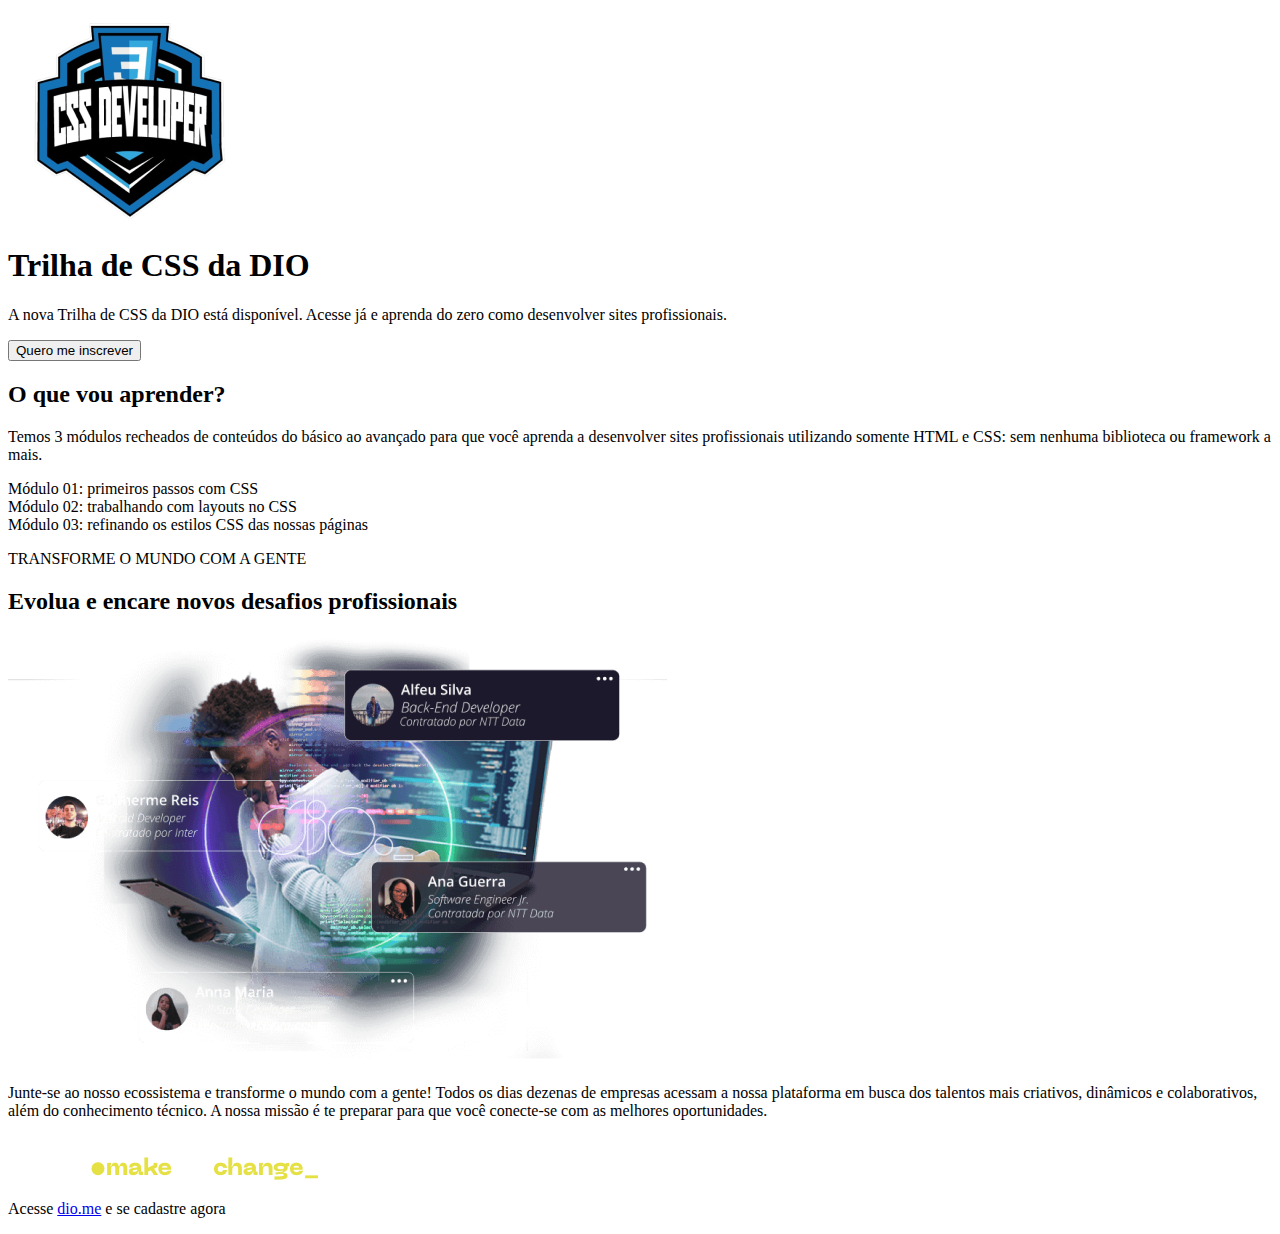
==== index.html @ ba8aa766 "Add files via upload" ====
<!DOCTYPE html>
<html lang="en">
<head>
  <meta charset="UTF-8">
  <meta http-equiv="X-UA-Compatible" content="IE=edge">
  <meta name="viewport" content="width=device-width, initial-scale=1.0">
  <title>Trilha de CSS - DIO</title>
  <link rel="stylesheet" href="../assets/css/style.css">
</head>
<body>
  <header class="banner">
    <div class="banner-content">
      <div class="logo">
        <img src="/assets/images/logo.png" title="Logotipo Trilha de CSS DIO" alt="Logotipo Trilha de CSS DIO">
      </div>
      <h1>Trilha de CSS da DIO</h1>
      <p>A nova Trilha de CSS da DIO está disponível. Acesse já e aprenda do zero como desenvolver sites profissionais.</p>
      <button>Quero me inscrever</button>
    </div>
  </header>
  <main>
    <section id="course-content">
      <h2>O que vou aprender?</h2>
      <p>
        Temos 3 módulos recheados de conteúdos do básico ao avançado para que você aprenda a 
        desenvolver sites profissionais utilizando somente HTML e CSS: sem nenhuma biblioteca ou framework a mais.
      </p>
      <div class="modules-list">
        <div class="module">
          <span>Módulo 01:</span> primeiros passos com CSS
        </div>
        <div class="module">
          <span>Módulo 02:</span> trabalhando com layouts no CSS
        </div>
        <div class="module">
          <span>Módulo 03:</span> refinando os estilos CSS das nossas páginas
        </div>
      </div>
    </section>
    <section id="transform-world">
      <p id="tw">TRANSFORME O MUNDO COM A GENTE</p>
    </section>
    <section id="professional-challenges">
      <h2>Evolua e encare novos desafios profissionais</h2>
      <img src="/assets/images/professional-challenges.png" title="Homem lendo depoimentos em um tablet" alt="Homem lendo depoimentos em um tablet">
      <p>
        Junte-se ao nosso ecossistema e transforme o mundo com a gente! Todos os dias dezenas de empresas 
        acessam a nossa plataforma em busca dos talentos mais criativos, dinâmicos e colaborativos, 
        além do conhecimento técnico. 
        A nossa missão é te preparar para que você conecte-se com as melhores oportunidades.
      </p>
    </section>
  </main>
  <footer>
    <img class="dio-logo" src="/assets/images/dio-logo.png" title="Logotipo DIO com o texto make the change" alt="Logotipo DIO com o texto make the change">
    <p>Acesse <a href="https://dio.me" target="_blank">dio.me</a> e se cadastre agora</p>
  </footer>
</body>
</html>
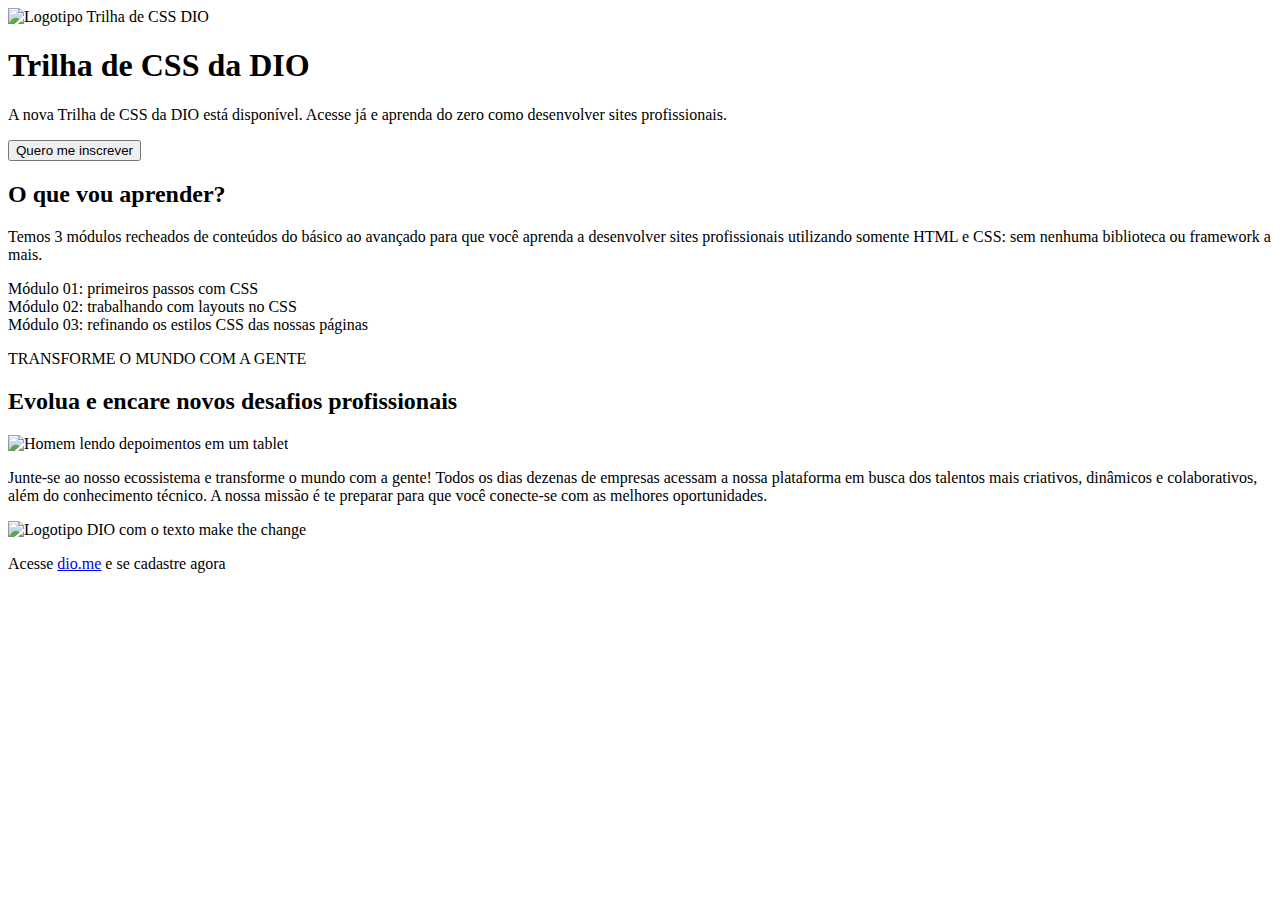
==== commit 8b29f81d: "Add files via upload" ====
--- a/index.html
+++ b/index.html
@@ -5,7 +5,7 @@
   <meta http-equiv="X-UA-Compatible" content="IE=edge">
   <meta name="viewport" content="width=device-width, initial-scale=1.0">
   <title>Trilha de CSS - DIO</title>
-  <link rel="stylesheet" href="../assets/css/style.css">
+  <link rel="stylesheet" href='../assets/style.css'>
 </head>
 <body>
   <header class="banner">
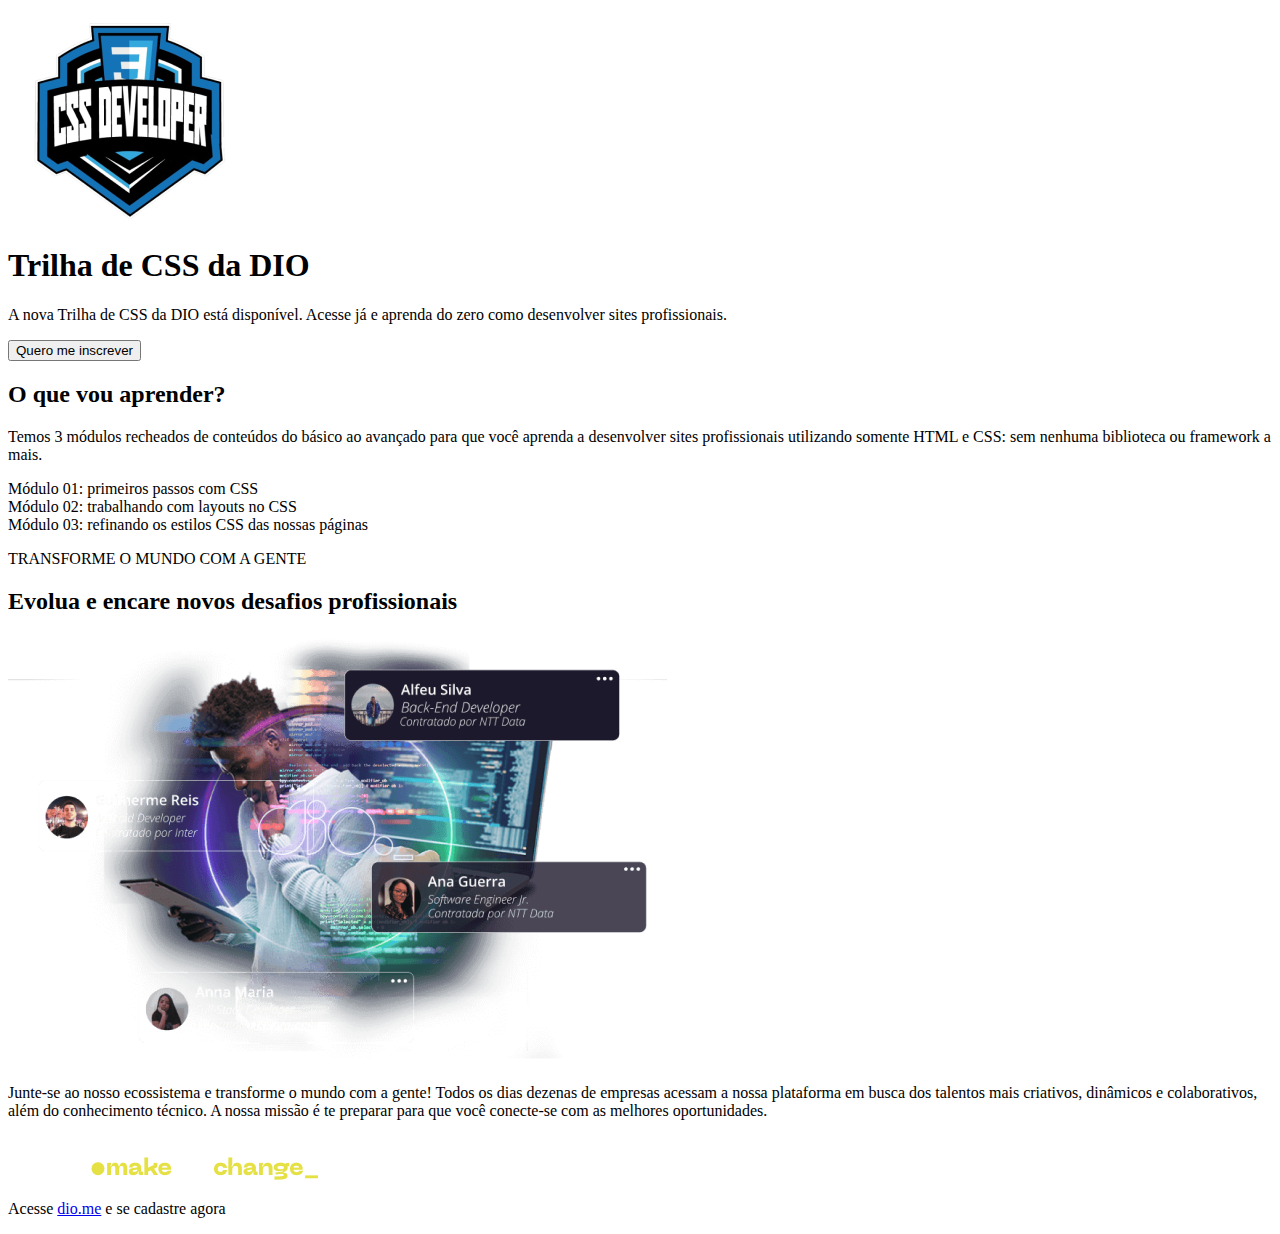
==== commit 576c1b9a: "Update index.html" ====
--- a/index.html
+++ b/index.html
@@ -11,7 +11,7 @@
   <header class="banner">
     <div class="banner-content">
       <div class="logo">
-        <img src="/assets/images/logo.png" title="Logotipo Trilha de CSS DIO" alt="Logotipo Trilha de CSS DIO">
+        <img src="/images/logo.png" title="Logotipo Trilha de CSS DIO" alt="Logotipo Trilha de CSS DIO">
       </div>
       <h1>Trilha de CSS da DIO</h1>
       <p>A nova Trilha de CSS da DIO está disponível. Acesse já e aprenda do zero como desenvolver sites profissionais.</p>
@@ -42,7 +42,7 @@
     </section>
     <section id="professional-challenges">
       <h2>Evolua e encare novos desafios profissionais</h2>
-      <img src="/assets/images/professional-challenges.png" title="Homem lendo depoimentos em um tablet" alt="Homem lendo depoimentos em um tablet">
+      <img src="/images/professional-challenges.png" title="Homem lendo depoimentos em um tablet" alt="Homem lendo depoimentos em um tablet">
       <p>
         Junte-se ao nosso ecossistema e transforme o mundo com a gente! Todos os dias dezenas de empresas 
         acessam a nossa plataforma em busca dos talentos mais criativos, dinâmicos e colaborativos, 
@@ -52,8 +52,8 @@
     </section>
   </main>
   <footer>
-    <img class="dio-logo" src="/assets/images/dio-logo.png" title="Logotipo DIO com o texto make the change" alt="Logotipo DIO com o texto make the change">
+    <img class="dio-logo" src="/images/dio-logo.png" title="Logotipo DIO com o texto make the change" alt="Logotipo DIO com o texto make the change">
     <p>Acesse <a href="https://dio.me" target="_blank">dio.me</a> e se cadastre agora</p>
   </footer>
 </body>
-</html>+</html>
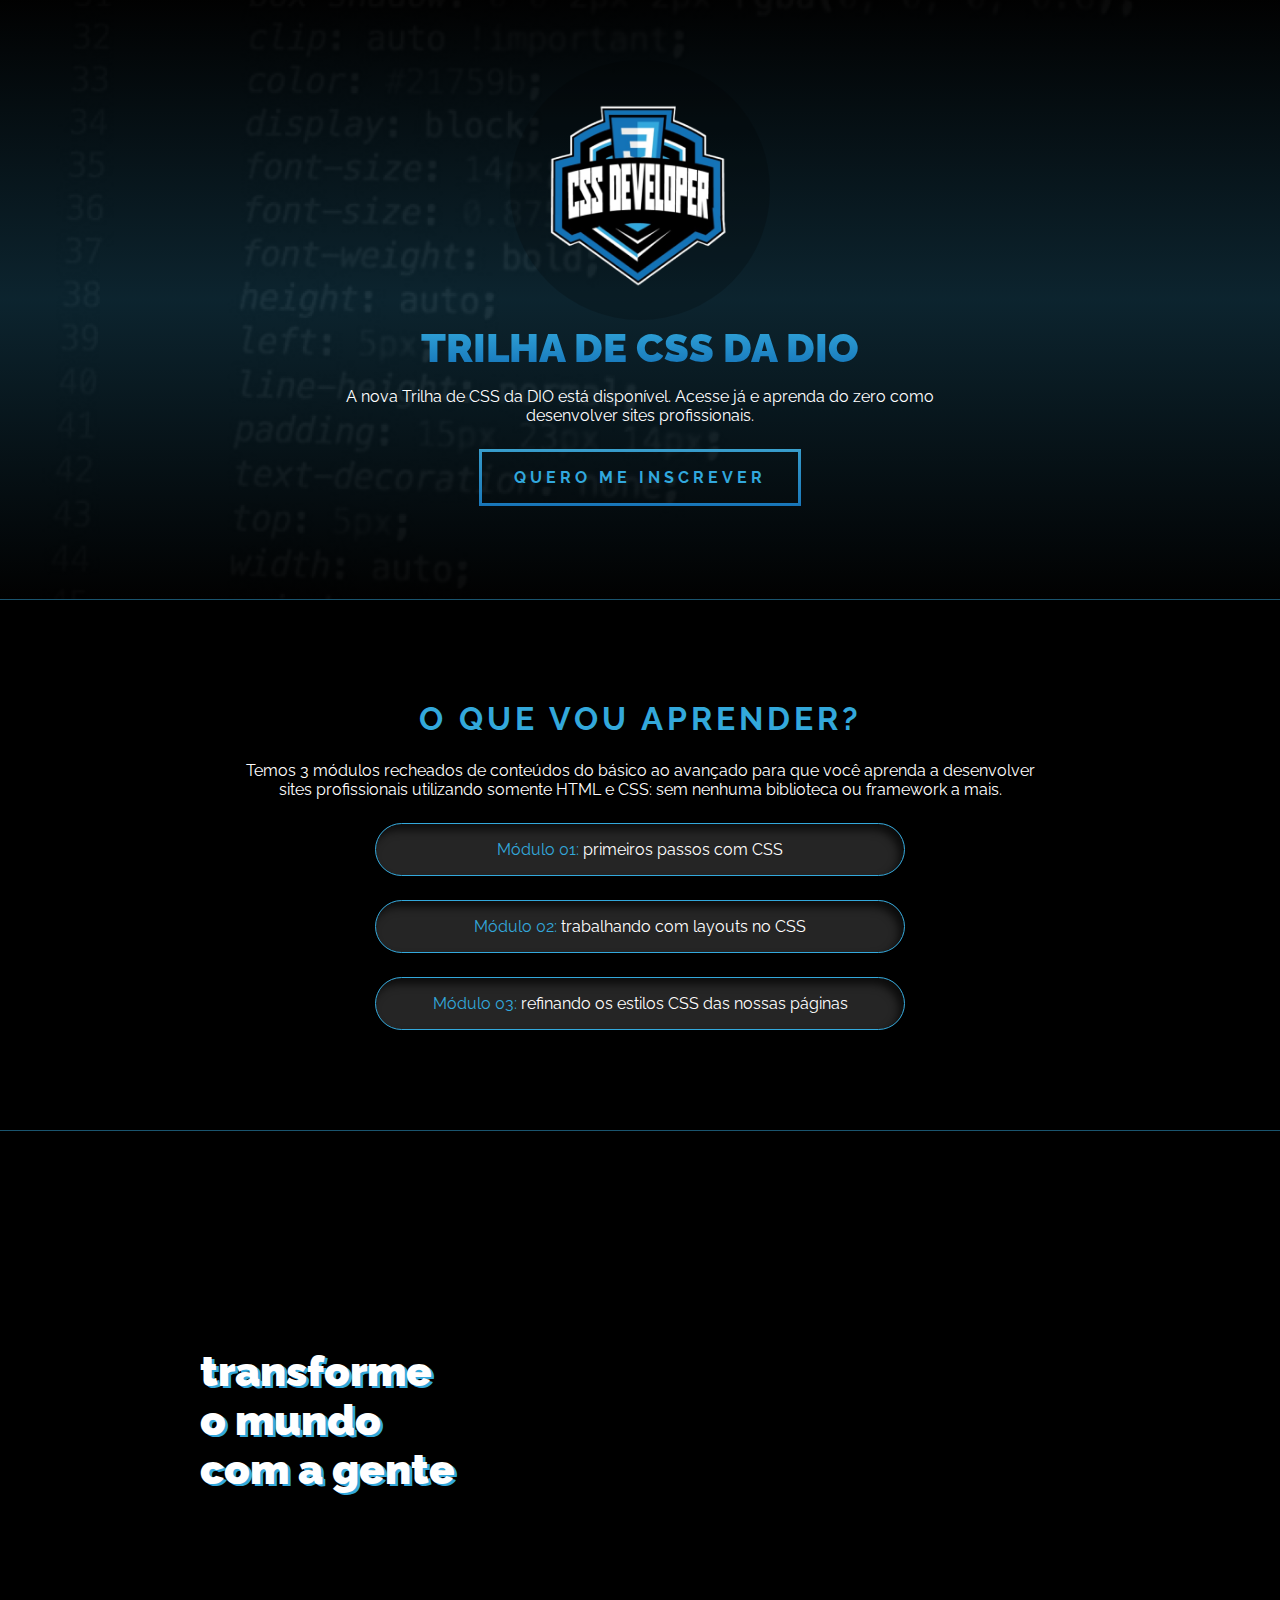
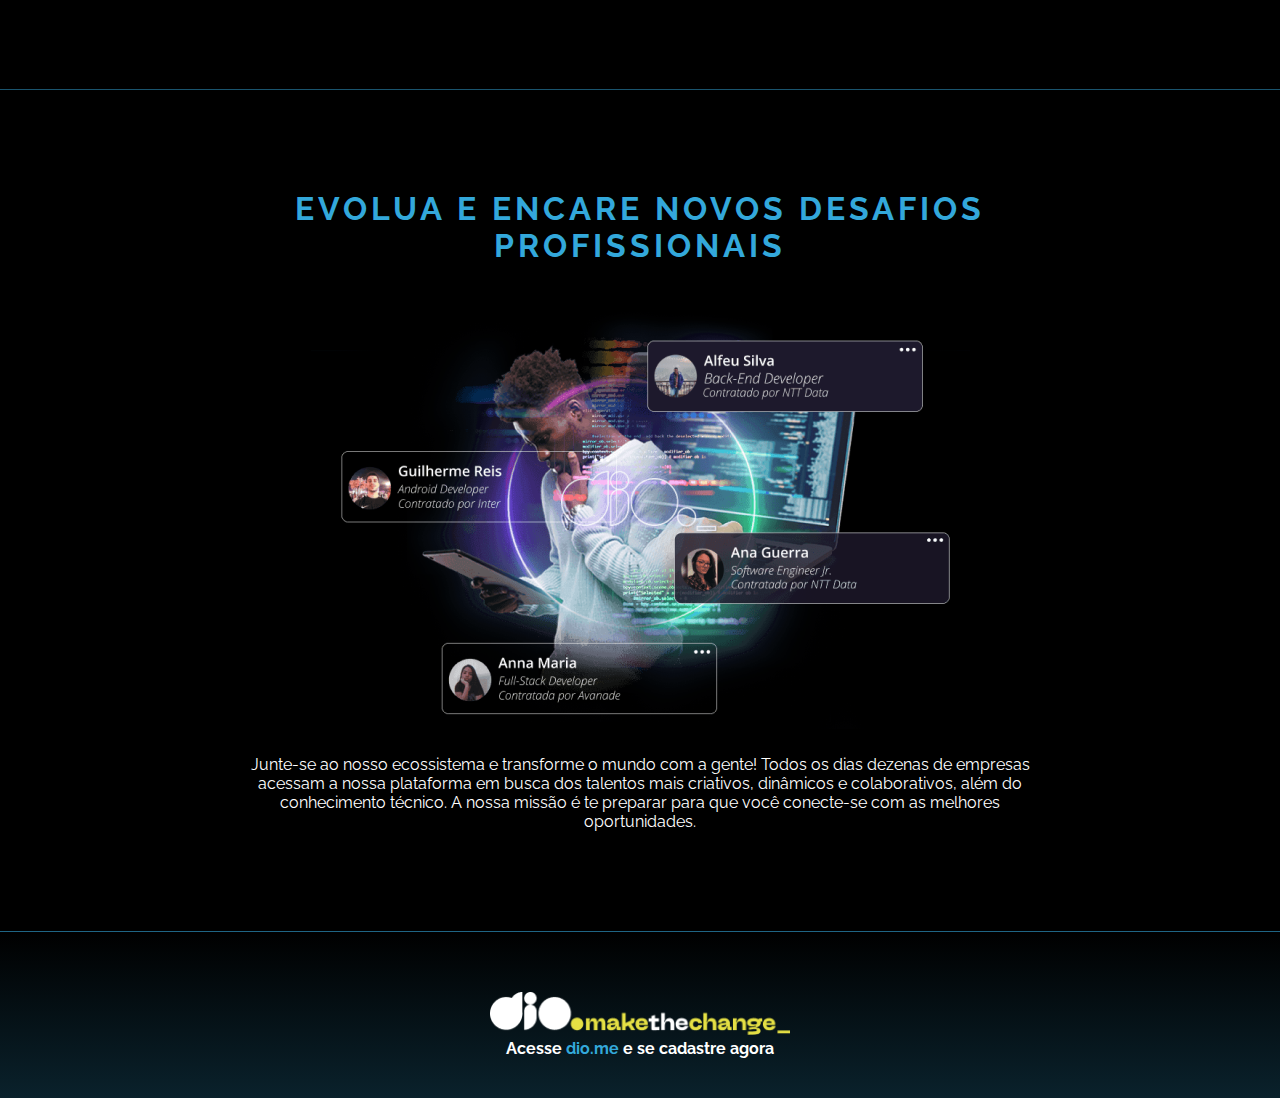
==== commit d8fb7fcc: "Add files via upload" ====
--- a/index.html
+++ b/index.html
@@ -5,7 +5,7 @@
   <meta http-equiv="X-UA-Compatible" content="IE=edge">
   <meta name="viewport" content="width=device-width, initial-scale=1.0">
   <title>Trilha de CSS - DIO</title>
-  <link rel="stylesheet" href='../assets/style.css'>
+  <link rel="stylesheet" href='../style.css'>
 </head>
 <body>
   <header class="banner">
@@ -56,4 +56,4 @@
     <p>Acesse <a href="https://dio.me" target="_blank">dio.me</a> e se cadastre agora</p>
   </footer>
 </body>
-</html>
+</html>--- a/style.css
+++ b/style.css
@@ -0,0 +1,167 @@
+@import url('https://fonts.googleapis.com/css2?family=Raleway:ital,wght@0,100;0,200;0,400;0,500;0,600;0,700;0,800;0,900;1,100;1,200;1,300;1,400;1,500;1,600;1,700;1,800;1,900&display=swap');
+
+
+* {
+    font-family: 'Raleway', sans-serif;
+    box-sizing: border-box;
+    margin: 0;
+}
+body{
+    background-color: black;
+}
+    /*TELA INICIAL*/
+.banner {
+        background-image: linear-gradient(#00000099, #31a8dd33, #00000099), url(../images/banner.png);
+        background-size: cover;
+        background-repeat: no-repeat;
+        height: 600px;
+        padding-top: 60px;
+        border-bottom: 1px solid #33A8DB80;
+        text-align: center;
+    }
+.banner-content {
+        color: white;
+        width: 600px;
+        margin:auto;
+        text-align: center;
+    }
+.logo img{
+        background-color: rgba(0, 0, 0, 0.20);
+        margin: auto;
+        width: 260px;
+        height: 260px;
+        padding: 16px;
+        object-fit: contain;
+        border-radius: 50%;
+}
+h1{
+    display: block;
+    font-size: 20px;
+    font-weight: bold;
+}
+.banner h1{
+    font-size: 40px;
+    font-weight: 900;
+    text-transform: uppercase;
+    color: transparent;
+    background: -webkit-linear-gradient(#33A8DB, #1472B7);
+    background-clip: text;
+    -webkit-background-clip: text;
+}
+p {
+    color: white;
+    font-size: 20px;
+    margin: 16px 0 24px;
+}
+
+button{
+    font-size: 16px;
+    font-weight: bold;
+    padding: 16px 32px;
+    text-transform: uppercase;
+    letter-spacing: 4px;
+    background-color: transparent;
+    border-image:linear-gradient(#3BA1CD, #1572B7);
+    border-image-slice: 10;
+    border-radius: 10px;
+    border-width: 3px;
+    color: #31A8DD;
+}
+
+
+/*LISTA DE MÓDULOS*/
+h2{
+    color:#33A8DB;
+    font-size: 32px;
+    font-weight: bold;
+    letter-spacing: 4px;
+    text-transform: uppercase;
+    margin-bottom: 24px;
+    margin-top: 40px;
+}
+p {
+    color: white;
+    font-size: 16px;
+    margin: 16px 0 24px;
+}
+#course-content{
+    font-size: 16px;
+    color: white;
+    background-size: cover;
+    background-repeat: no-repeat;
+    width: 800px;
+    margin: 0 auto 24px;
+    padding-top: 60px;
+    text-align: center;
+    border-bottom: 1px auto #33A8DB80;
+}
+.module{
+    width: 530px;
+    margin: 0px auto 24px;
+    padding: 16px;
+    border-radius: 57px;
+    border: 1px solid #33A8DB;
+    background-color: #252525;
+    box-shadow: inset -5px 6px 8px 0px rgba(0, 0, 0, 0.70);
+}
+span{
+    color:#33A8DB;
+}
+section{
+    margin:100px auto;
+}
+
+/*TRANSFORME O MUNDO*/
+
+#transform-world p{
+    width: 600px;
+    font-weight: 900;
+    font-size: 42px ;
+    text-transform: lowercase;
+    max-width: 260px;
+    text-shadow: 3px 2px #33A8DB;
+}
+#transform-world{
+    background-size: cover;
+    height: 560px;
+    background-image: url(../images/woman-code.png);
+    background-attachment: fixed;
+    border-bottom: 1px solid #33a8db80;
+    border-top: 1px solid #33a8db80;
+    padding: 200px;
+}
+
+/*EVOLUA E ENCARE*/
+
+#professional-challenges img{
+padding-top: 18px;
+}
+#professional-challenges{
+    text-align: center;
+    width: 800px;
+
+}
+
+/*FOOTER*/
+
+.dio-logo{
+    padding-top: 60px;
+    width: 300px;
+    margin: 0;
+}
+footer{
+    text-align: center;
+    border-top: 1px solid #33a8db80;
+    background-image: -webkit-linear-gradient(
+        rgba(50, 168, 219, .0), 
+        rgba(50, 168, 219, .2));
+}
+footer p{
+    font-weight: bold;
+    padding-bottom: 40px;
+    margin: 0;
+}
+a{
+color: #33A8DB;
+text-decoration: none;
+}